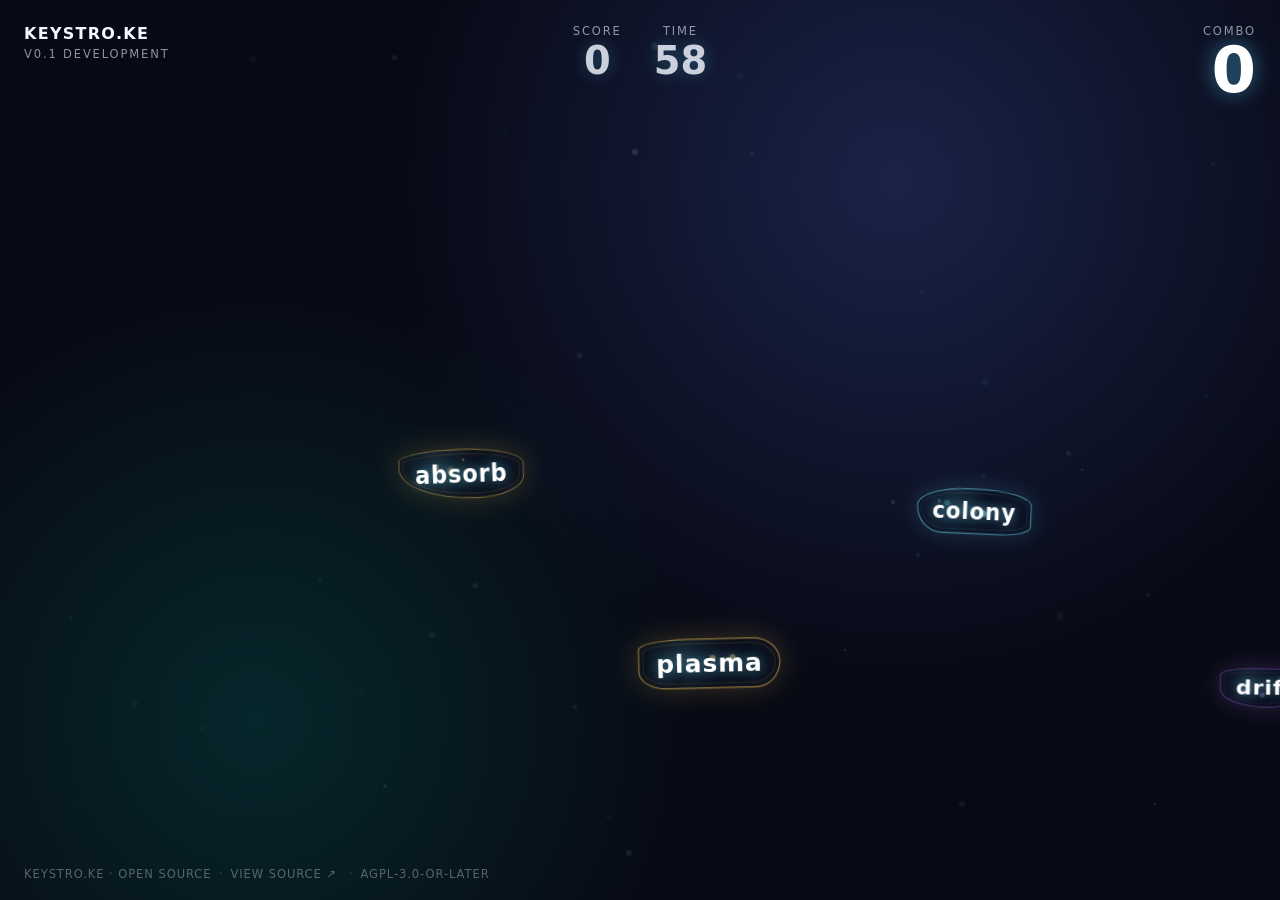
==== arcade.html @ 3ff0fcc2 "Add a CRT-terminal main menu as the real landing page The site previously booted straight into gamep" ====
<!doctype html>
<html lang="en">
<head>
    <meta charset="utf-8">

    <meta name="viewport" content="width=device-width, initial-scale=1">

    <title>keystro.ke — Arcade Wing</title>

    <meta
        name="description"
        content="An open-source typing game focused on attention, rhythm, accuracy, and long-term typing skill."
    >

    <link rel="canonical" href="https://keystro.ke/arcade.html">
    <link rel="stylesheet" href="src/styles/main.css">
    <link rel="icon" href="assets/icons/favicon.svg" type="image/svg+xml">
</head>
<body>
    <main id="app" class="app-shell">
        <section class="game-viewport" aria-label="Keystro.ke typing game demo">
            <header class="hud">
                <div class="brand">
                    <a class="brand-mark" href="index.html">keystro.ke</a>
                    <span class="build-label">v0.1 development</span>
                </div>

                <div class="score-panel" aria-live="polite">
                    <span class="score-label">Score</span>
                    <span id="score-value" class="score-value">0</span>
                </div>

                <div class="timer-panel" aria-live="polite">
                    <span class="timer-label">Time</span>
                    <span id="timer-value" class="timer-value">60</span>
                </div>

                <div class="combo-panel" aria-live="polite">
                    <span class="combo-label">Combo</span>
                    <span id="combo-value" class="combo-value">0</span>
                </div>
            </header>

            <div id="word-layer" class="word-layer" aria-hidden="true"></div>

            <section
                class="stage-intro"
                data-stage-intro
                aria-label="Stage introduction"
            >
                <div class="stage-intro-content">
                    <p class="stage-intro-kicker">Stage One</p>

                    <h1 class="stage-intro-title">
                        Microscopic Drift
                    </h1>

                    <p class="stage-intro-copy">
                        Type organisms before the sample grows unstable.
                    </p>
                </div>
            </section>

            <section id="results-screen" class="results-screen" hidden>
                <div class="results-card">
                    <p class="results-kicker">Session complete</p>
                    <h2 class="results-title">Results</h2>
                    <p class="results-status" data-result-status></p>

                    <dl class="results-grid">
                        <div class="result-item">
                            <dt>Score</dt>
                            <dd id="result-score">0</dd>
                        </div>

                        <div class="result-item">
                            <dt>Highest combo</dt>
                            <dd id="result-highest-combo">0</dd>
                        </div>

                        <div class="result-item">
                            <dt>Completed words</dt>
                            <dd id="result-completed-words">0</dd>
                        </div>

                        <div class="result-item">
                            <dt>Perfect words</dt>
                            <dd id="result-perfect-words">0</dd>
                        </div>

                        <div class="result-item">
                            <dt>Mistakes</dt>
                            <dd id="result-mistakes">0</dd>
                        </div>
                    </dl>

                    <p class="results-note">
                        Refresh the page to play again.
                    </p>
                </div>
            </section>

            <footer class="source-footer" aria-label="Open source project information">
                <span>keystro.ke · open source</span>
                <a
                    href="https://github.com/gitgarage/keystro.ke"
                    target="_blank"
                    rel="noopener noreferrer"
                >
                    View source ↗
                </a>
                <span>AGPL-3.0-or-later</span>
            </footer>
        </section>
    </main>

    <script src="src/main.js" type="module"></script>
</body>
</html>
---- src/styles/main.css ----
/*
 * keystro.ke
 * Copyright (C) 2026 Mike O'Riley
 *
 * This program is free software: you can redistribute it and/or modify
 * it under the terms of the GNU Affero General Public License as
 * published by the Free Software Foundation, either version 3 of the
 * License, or (at your option) any later version.
 */

@import "./layout.css";
@import "./environment.css";
@import "./hud.css";
@import "./words.css";
@import "./neural-words.css";
@import "./stage-intro.css";
@import "./results.css";
@import "./footer.css";
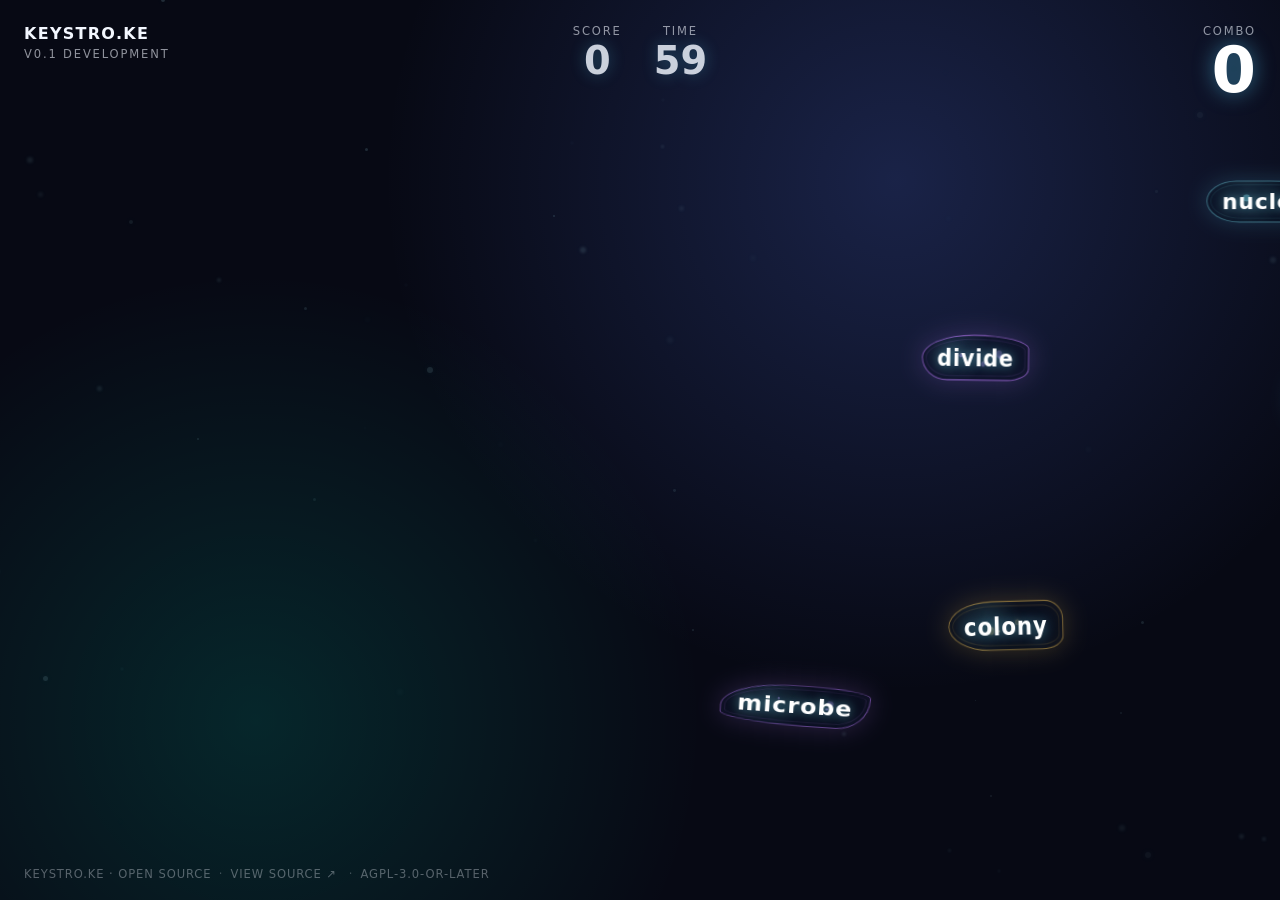
==== commit 58f9c2ea: "Bring the main menu up to the project's own accessibility standard Audited the new menu against PHIL" ====
--- a/arcade.html
+++ b/arcade.html
@@ -17,6 +17,8 @@
     <link rel="icon" href="assets/icons/favicon.svg" type="image/svg+xml">
 </head>
 <body>
+    <a href="#main-content" class="skip-link">Skip to game</a>
+
     <main id="app" class="app-shell">
         <section class="game-viewport" aria-label="Keystro.ke typing game demo">
             <header class="hud">
@@ -40,6 +42,8 @@
                     <span id="combo-value" class="combo-value">0</span>
                 </div>
             </header>
+
+            <div id="main-content" tabindex="-1"></div>
 
             <div id="word-layer" class="word-layer" aria-hidden="true"></div>
 
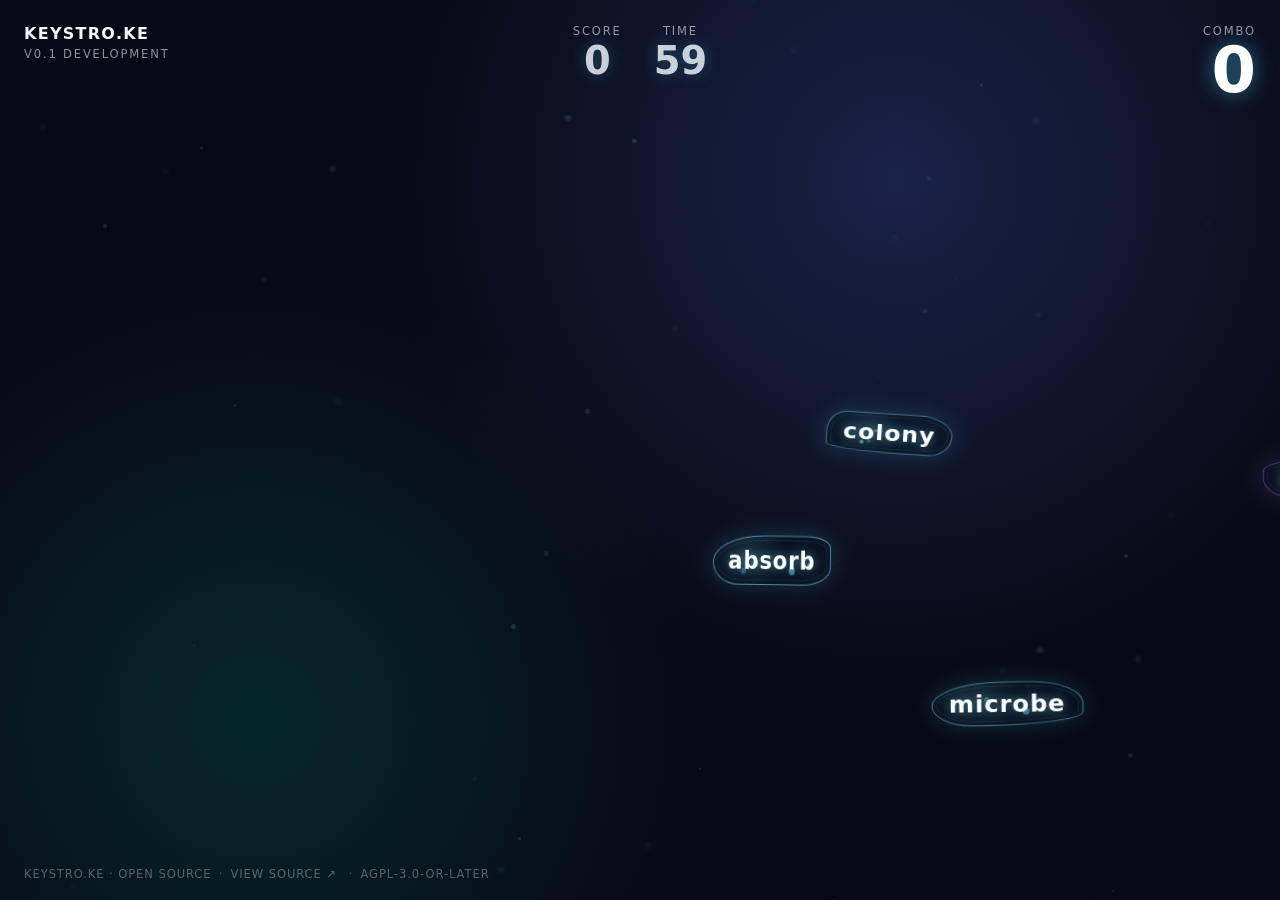
==== commit d522c1be: "Add keyboard controls to the arcade results screen The results screen just said "Refresh the page to" ====
--- a/arcade.html
+++ b/arcade.html
@@ -98,9 +98,7 @@
                         </div>
                     </dl>
 
-                    <p class="results-note">
-                        Refresh the page to play again.
-                    </p>
+                    <p class="results-note" data-result-controls></p>
                 </div>
             </section>
 
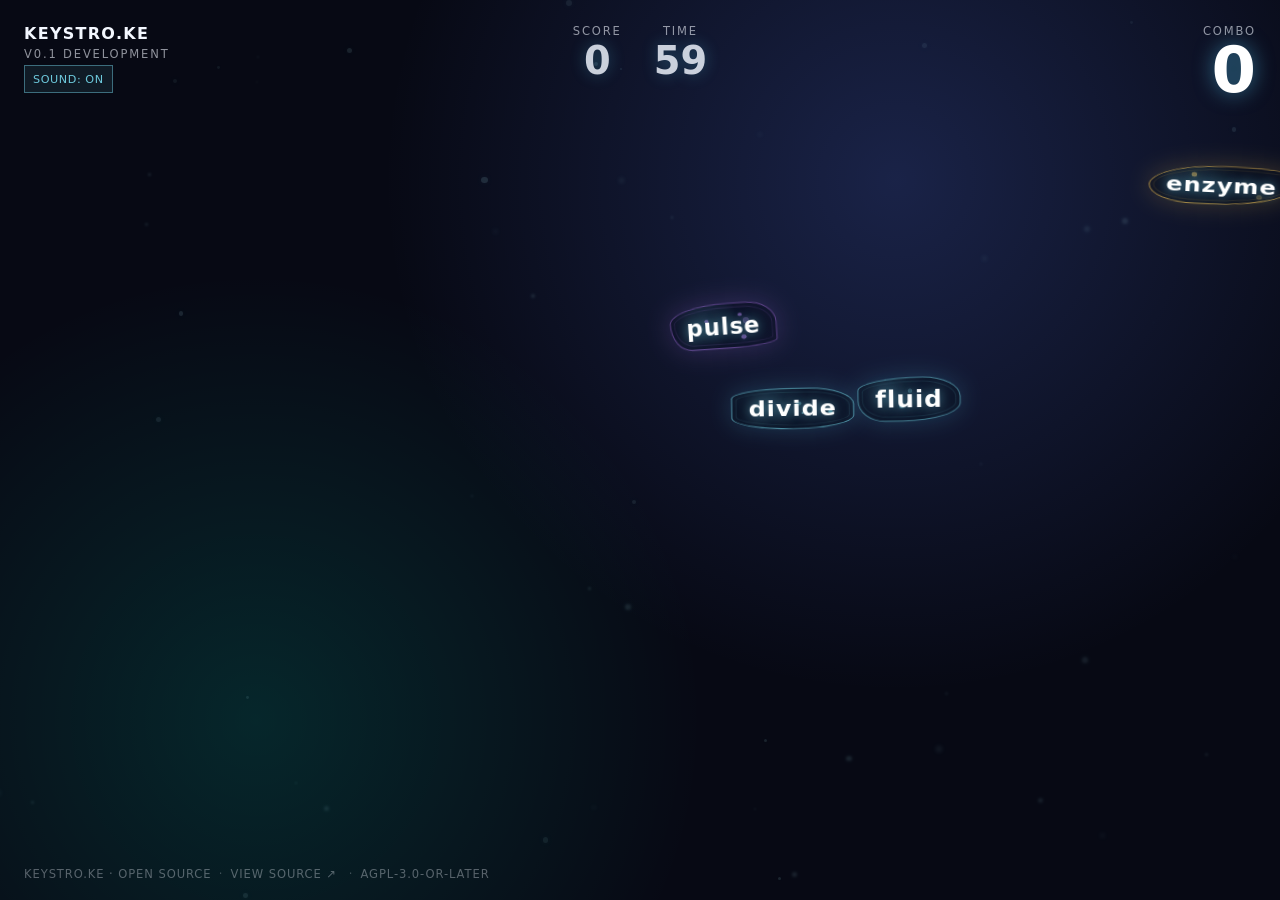
==== commit e4f1c85f: "Give Options Terminal real, persisted sound and motion settings Sound was a per-page, non-persisted " ====
--- a/arcade.html
+++ b/arcade.html
@@ -25,6 +25,7 @@
                 <div class="brand">
                     <a class="brand-mark" href="index.html">keystro.ke</a>
                     <span class="build-label">v0.1 development</span>
+                    <button class="sound-toggle" id="soundToggle" type="button">SOUND: ON</button>
                 </div>
 
                 <div class="score-panel" aria-live="polite">
